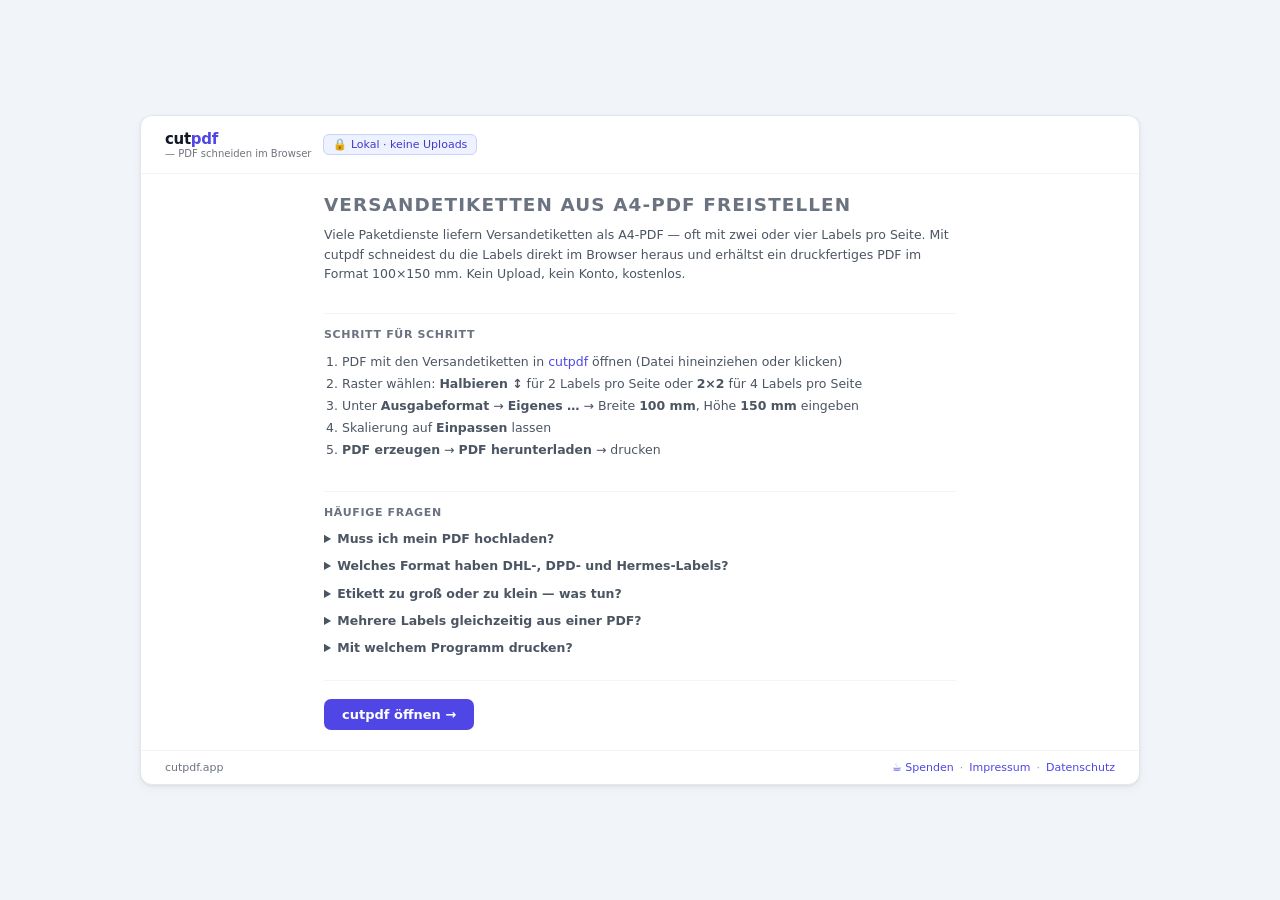
==== etiketten/index.html @ 3402e2bd "feat: add /etiketten/ landing page for shipping labels use case" ====
<!doctype html>
<html lang="de">
<head>
  <meta charset="utf-8" />
  <meta name="viewport" content="width=device-width, initial-scale=1" />
  <title>DHL/DPD/Hermes Versandetiketten aus PDF freistellen | cutpdf.app</title>
  <meta name="description" content="Versandetiketten (100×150 mm) aus A4-PDFs freistellen — für DHL, DPD, Hermes. Läuft lokal im Browser, kein Upload, kostenlos." />
  <link rel="canonical" href="https://cutpdf.fieber-it.com/etiketten/" />
  <link rel="alternate" hreflang="de" href="https://cutpdf.fieber-it.com/etiketten/" />
  <link rel="alternate" hreflang="x-default" href="https://cutpdf.fieber-it.com/etiketten/" />
  <meta name="robots" content="index,follow" />
  <meta name="author" content="Simon Fieber" />
  <meta name="theme-color" content="#4f46e5" />
  <link rel="icon" type="image/svg+xml" href="../favicon.svg" />
  <link rel="apple-touch-icon" href="../favicon.svg" />
  <meta property="og:title" content="DHL/DPD/Hermes Versandetiketten aus PDF freistellen | cutpdf.app" />
  <meta property="og:description" content="Versandetiketten (100×150 mm) aus A4-PDFs freistellen — für DHL, DPD, Hermes. Läuft lokal im Browser, kein Upload, kostenlos." />
  <meta property="og:type" content="website" />
  <meta property="og:url" content="https://cutpdf.fieber-it.com/etiketten/" />
  <meta property="og:locale" content="de_DE" />
  <meta property="og:site_name" content="cutpdf.app" />
  <meta property="og:image" content="https://cutpdf.fieber-it.com/og-image.png" />
  <meta property="og:image:type" content="image/png" />
  <meta property="og:image:width" content="1200" />
  <meta property="og:image:height" content="630" />
  <meta property="og:image:alt" content="cutpdf.app — PDF schneiden und teilen im Browser, lokal ohne Upload" />
  <meta name="twitter:card" content="summary_large_image" />
  <meta name="twitter:title" content="Versandetiketten aus PDF freistellen | cutpdf.app" />
  <meta name="twitter:description" content="100×150 mm Labels aus A4-PDFs — lokal, kein Upload." />
  <meta name="twitter:image" content="https://cutpdf.fieber-it.com/og-image.png" />
  <script type="application/ld+json">
  {
    "@context": "https://schema.org",
    "@type": "WebPage",
    "name": "Versandetiketten aus PDF freistellen",
    "description": "Versandetiketten (100×150 mm) aus A4-PDFs freistellen — für DHL, DPD, Hermes. Läuft lokal im Browser, kein Upload, kostenlos.",
    "url": "https://cutpdf.fieber-it.com/etiketten/",
    "inLanguage": "de",
    "isPartOf": {
      "@type": "WebSite",
      "name": "cutpdf.app",
      "url": "https://cutpdf.fieber-it.com/"
    }
  }
  </script>
  <script type="application/ld+json">
  {
    "@context": "https://schema.org",
    "@type": "FAQPage",
    "mainEntity": [
      {
        "@type": "Question",
        "name": "Muss ich mein PDF auf einen Server hochladen?",
        "acceptedAnswer": {
          "@type": "Answer",
          "text": "Nein. cutpdf läuft vollständig lokal im Browser. Deine Datei verlässt zu keiner Zeit dein Gerät — kein Upload, keine Cloud."
        }
      },
      {
        "@type": "Question",
        "name": "Welches Format haben DHL-, DPD- und Hermes-Versandetiketten?",
        "acceptedAnswer": {
          "@type": "Answer",
          "text": "Versandetiketten werden meist im Format 100×150 mm ausgegeben. DHL Paket liefert oft 2 Labels pro A4-Seite, DPD oft 4 Labels pro A4-Seite. In cutpdf das passende Raster wählen und das Ausgabeformat auf 100×150 mm einstellen."
        }
      },
      {
        "@type": "Question",
        "name": "Das Etikett ist zu groß oder zu klein — wie passe ich die Skalierung an?",
        "acceptedAnswer": {
          "@type": "Answer",
          "text": "Skalierungsmodus auf 'Einpassen' stellen — das Etikett wird dann vollständig auf die Zielgröße skaliert. Für volle Flächennutzung mit eventuellem Beschnitt 'Ausfüllen' wählen."
        }
      },
      {
        "@type": "Question",
        "name": "Wie hole ich mehrere Labels gleichzeitig aus einer PDF?",
        "acceptedAnswer": {
          "@type": "Answer",
          "text": "Das passende Raster wählen: 'Halbieren ↕' für 2 Labels pro Seite, '2×2' für 4 Labels. Ausgabeformat auf 100×150 mm einstellen und PDF erzeugen. Jede Kachel wird zur eigenen PDF-Seite."
        }
      },
      {
        "@type": "Question",
        "name": "Mit welchen Programmen kann ich das fertige PDF drucken?",
        "acceptedAnswer": {
          "@type": "Answer",
          "text": "Das erzeugte PDF ist ein Standard-PDF und lässt sich mit Adobe Acrobat, Apple Preview, dem Windows-PDF-Viewer oder jedem anderen PDF-Programm öffnen und drucken."
        }
      }
    ]
  }
  </script>
  <link rel="stylesheet" href="../style.css" />
</head>
<body>
  <div class="app">
    <header class="app-header">
      <a href="../" class="app-title" style="text-decoration:none; color:inherit;">cut<span class="app-title-accent">pdf</span><span class="app-title-sub"> — PDF schneiden im Browser</span></a>
      <div class="badge">🔒 Lokal · keine Uploads</div>
    </header>

    <main class="app-main" style="display:block; max-width:680px; margin:0 auto;">
      <article class="card" style="width:100%; box-sizing:border-box;">

        <div class="card-header">
          <h1 class="card-title" style="font-size:1.15rem; font-weight:700;">Versandetiketten aus A4-PDF freistellen</h1>
        </div>

        <p class="note" style="margin:0 0 16px;">
          Viele Paketdienste liefern Versandetiketten als A4-PDF — oft mit zwei oder vier Labels pro Seite.
          Mit cutpdf schneidest du die Labels direkt im Browser heraus und erhältst ein druckfertiges PDF im Format 100×150 mm.
          Kein Upload, kein Konto, kostenlos.
        </p>

        <div class="divider"></div>

        <div class="card-header">
          <h2 class="card-title">Schritt für Schritt</h2>
        </div>

        <ol class="note" style="margin:0 0 16px; padding-left:18px; line-height:1.75;">
          <li>PDF mit den Versandetiketten in <a href="../">cutpdf</a> öffnen (Datei hineinziehen oder klicken)</li>
          <li>Raster wählen: <strong>Halbieren ↕</strong> für 2 Labels pro Seite oder <strong>2×2</strong> für 4 Labels pro Seite</li>
          <li>Unter <strong>Ausgabeformat</strong> → <strong>Eigenes …</strong> → Breite <strong>100 mm</strong>, Höhe <strong>150 mm</strong> eingeben</li>
          <li>Skalierung auf <strong>Einpassen</strong> lassen</li>
          <li><strong>PDF erzeugen</strong> → <strong>PDF herunterladen</strong> → drucken</li>
        </ol>

        <div class="divider"></div>

        <div class="card-header">
          <h2 class="card-title">Häufige Fragen</h2>
        </div>

        <details class="note" style="margin-bottom:8px;">
          <summary style="cursor:pointer; font-weight:600;">Muss ich mein PDF hochladen?</summary>
          <p style="margin:8px 0 0;">Nein. cutpdf läuft vollständig lokal im Browser. Deine Datei verlässt zu keiner Zeit dein Gerät — kein Upload, keine Cloud.</p>
        </details>
        <details class="note" style="margin-bottom:8px;">
          <summary style="cursor:pointer; font-weight:600;">Welches Format haben DHL-, DPD- und Hermes-Labels?</summary>
          <p style="margin:8px 0 0;">Meist 100×150 mm. DHL Paket liefert oft 2 Labels pro A4-Seite, DPD oft 4 Labels pro Seite. Das passende Raster in cutpdf wählen und Ausgabe auf 100×150 mm einstellen.</p>
        </details>
        <details class="note" style="margin-bottom:8px;">
          <summary style="cursor:pointer; font-weight:600;">Etikett zu groß oder zu klein — was tun?</summary>
          <p style="margin:8px 0 0;">Skalierungsmodus auf „Einpassen" stellen. Das Etikett wird dann vollständig auf die Zielgröße skaliert. Für volle Fläche mit Beschnitt „Ausfüllen" wählen.</p>
        </details>
        <details class="note" style="margin-bottom:8px;">
          <summary style="cursor:pointer; font-weight:600;">Mehrere Labels gleichzeitig aus einer PDF?</summary>
          <p style="margin:8px 0 0;">„Halbieren ↕" für 2 Labels, „2×2" für 4 Labels wählen → Ausgabeformat 100×150 mm → PDF erzeugen. Jede Kachel wird zur eigenen PDF-Seite.</p>
        </details>
        <details class="note" style="margin-bottom:8px;">
          <summary style="cursor:pointer; font-weight:600;">Mit welchem Programm drucken?</summary>
          <p style="margin:8px 0 0;">Das erzeugte PDF ist ein Standard-PDF: Adobe Acrobat, Apple Preview, der Windows-PDF-Viewer oder jedes andere PDF-Programm funktioniert.</p>
        </details>

        <div class="divider"></div>

        <div class="button-row">
          <a href="../" class="btn">cutpdf öffnen →</a>
        </div>

      </article>
    </main>

    <footer class="app-footer">
      <div class="footer-left">
        <a href="https://github.com/si0nDE/cutpdf.app" target="_blank" rel="noopener noreferrer" class="footer-version" aria-label="GitHub-Projekt cutpdf.app">cutpdf.app</a>
      </div>
      <div class="footer-right">
        <a href="https://ko-fi.com/simonfieber" target="_blank" rel="noopener noreferrer">☕ Spenden</a>
        <span class="footer-separator">·</span>
        <a href="https://fieber-it.com/impressum" target="_blank" rel="noopener noreferrer">Impressum</a>
        <span class="footer-separator">·</span>
        <a href="https://fieber-it.com/datenschutz" target="_blank" rel="noopener noreferrer">Datenschutz</a>
      </div>
    </footer>
  </div>
</body>
</html>
---- style.css ----
/* ── Design Tokens ──────────────────────────────────────────── */
:root {
  --color-bg:             #f1f5f9;
  --color-surface:        #ffffff;
  --color-border:         #e5e7eb;
  --color-border-subtle:  #f3f4f6;
  --color-text:           #111827;
  --color-muted:          #6b7280;
  --color-accent:         #4f46e5;
  --color-accent-dark:    #4338ca;
  --color-accent-bg:      #eef2ff;
  --color-accent-border:  #c7d2fe;
  --radius-sm:            6px;
  --radius-md:            8px;
  --radius-lg:            12px;
}

/* ── Base ───────────────────────────────────────────────────── */
*, *::before, *::after { box-sizing: border-box; }

body {
  margin: 0;
  padding: 24px;
  min-height: 100vh;
  font-family: system-ui, -apple-system, BlinkMacSystemFont, "Segoe UI", sans-serif;
  background: var(--color-bg);
  color: var(--color-text);
  display: flex;
  align-items: center;
  justify-content: center;
}

a { color: var(--color-accent); text-decoration: none; }
a:hover { text-decoration: underline; }

/* ── App Shell ──────────────────────────────────────────────── */
.app {
  width: 100%;
  max-width: 1000px;
  background: var(--color-surface);
  border-radius: var(--radius-lg);
  border: 1px solid var(--color-border);
  box-shadow: 0 1px 3px rgba(0,0,0,0.07), 0 4px 12px rgba(0,0,0,0.04);
  overflow: hidden;
}

/* ── Header ─────────────────────────────────────────────────── */
.app-header {
  display: flex;
  align-items: center;
  gap: 12px;
  padding: 14px 24px;
  border-bottom: 1px solid var(--color-border-subtle);
}

.app-title {
  font-size: 15px;
  font-weight: 700;
  letter-spacing: -0.02em;
  margin: 0;
  color: var(--color-text);
}

.app-title-accent { color: var(--color-accent); }

.app-title-sub {
  display: block;
  font-size: 10px;
  font-weight: 400;
  letter-spacing: 0;
  opacity: 0.6;
}

.badge {
  display: inline-flex;
  align-items: center;
  gap: 5px;
  padding: 3px 9px;
  border-radius: var(--radius-sm);
  border: 1px solid var(--color-accent-border);
  background: var(--color-accent-bg);
  font-size: 11px;
  font-weight: 500;
  color: var(--color-accent-dark);
}

/* ── Main Layout ────────────────────────────────────────────── */
.app-main {
  display: grid;
  grid-template-columns: minmax(0, 1.3fr) minmax(0, 1fr);
}

@media (max-width: 900px) {
  .app-main { grid-template-columns: 1fr; }
}

/* ── Cards ──────────────────────────────────────────────────── */
.card {
  padding: 20px 24px;
  display: flex;
  flex-direction: column;
}

.card + .card {
  border-left: 1px solid var(--color-border-subtle);
}

.card-header {
  display: flex;
  align-items: center;
  justify-content: space-between;
  margin-bottom: 10px;
  gap: 12px;
}

.card-title {
  font-size: 11px;
  font-weight: 600;
  letter-spacing: 0.06em;
  text-transform: uppercase;
  color: var(--color-muted);
  margin: 0;
}

.card-hint {
  font-size: 11px;
  color: var(--color-muted);
  white-space: nowrap;
}

.divider {
  height: 1px;
  background: var(--color-border-subtle);
  margin: 14px 0;
}

.note {
  font-size: 12.5px;
  color: #4b5563;
  line-height: 1.55;
}

.mono {
  font-family: ui-monospace, SFMono-Regular, Menlo, Monaco, Consolas,
               "Liberation Mono", "Courier New", monospace;
}

/* ── Form Controls ──────────────────────────────────────────── */
label {
  font-size: 11px;
  color: var(--color-muted);
  display: block;
  margin-bottom: 4px;
}

input[type="text"],
input[type="number"],
select {
  border-radius: var(--radius-sm);
  border: 1px solid var(--color-border);
  background: var(--color-surface);
  padding: 7px 9px;
  font-size: 12px;
  color: var(--color-text);
  outline: none;
  width: 100%;
  transition: border-color .12s, box-shadow .12s;
}

input[type="text"]:focus,
input[type="number"]:focus,
select:focus {
  border-color: var(--color-accent);
  box-shadow: 0 0 0 3px rgba(79, 70, 229, 0.12);
}

select { width: 100%; }

.two {
  display: grid;
  grid-template-columns: 1fr 1fr;
  gap: 10px;
  margin-top: 10px;
}

.row {
  display: flex;
  flex-wrap: wrap;
  gap: 8px;
  align-items: center;
}

.small {
  font-size: 11px;
  color: var(--color-muted);
}

/* ── Dropzone ───────────────────────────────────────────────── */
.dropzone {
  position: relative;
  border-radius: var(--radius-md);
  border: 1.5px dashed var(--color-border);
  background: #fafafa;
  padding: 22px 14px 18px;
  text-align: center;
  cursor: pointer;
  transition: border-color .15s, background .15s;
}

.dropzone:hover {
  border-color: var(--color-accent);
  background: var(--color-accent-bg);
}

.dropzone.dragover {
  border-color: var(--color-accent);
  box-shadow: 0 0 0 3px rgba(79, 70, 229, 0.12);
}

.dropzone-icon  { font-size: 1.6rem; margin-bottom: 4px; opacity: 0.9; }
.dropzone-text-main { font-size: 13px; font-weight: 500; margin-bottom: 2px; }
.dropzone-text-sub  { font-size: 11px; color: var(--color-muted); }
.dropzone input[type="file"] { display: none; }

/* ── File Info ──────────────────────────────────────────────── */
.file-info {
  margin-top: 10px;
  padding: 7px 10px;
  border-radius: var(--radius-sm);
  background: #f9fafb;
  border: 1px solid var(--color-border);
  font-size: 12px;
  color: var(--color-muted);
}

.file-info.ok  { border-color: var(--color-accent); color: var(--color-accent-dark); background: var(--color-accent-bg); }
.file-info.err { border-color: #ef4444; color: #b91c1c; background: #fef2f2; }

/* ── Preset Pills ───────────────────────────────────────────── */
.pillbar {
  display: flex;
  flex-wrap: wrap;
  gap: 6px;
  margin-top: 8px;
}

.pill {
  border-radius: var(--radius-sm);
  border: 1px solid var(--color-border);
  padding: 5px 11px;
  font-size: 11px;
  font-weight: 500;
  cursor: pointer;
  background: var(--color-surface);
  color: #374151;
  transition: border-color .12s, background .12s, color .12s;
}

.pill:hover {
  border-color: var(--color-accent);
  background: var(--color-accent-bg);
  color: var(--color-accent);
}

.pill.active {
  border-color: var(--color-accent);
  background: var(--color-accent-bg);
  color: var(--color-accent-dark);
}

/* ── Progressive Disclosure: Split Custom Fields ────────────── */
.custom-fields {
  margin-top: 10px;
  padding: 12px;
  background: #f9fafb;
  border: 1px solid var(--color-border);
  border-radius: var(--radius-md);
  display: none;
  flex-direction: column;
  gap: 10px;
}

.custom-fields.open { display: flex; }

/* ── Format Strip ───────────────────────────────────────────── */
.format-strip {
  display: flex;
  flex-wrap: wrap;
  gap: 6px;
  margin-bottom: 10px;
}

.format-custom {
  display: none;
  align-items: center;
  gap: 6px;
  margin-bottom: 10px;
}

.format-custom.open { display: flex; }
.format-custom input[type="number"] { width: 72px; }

/* ── Erweitert Toggle ───────────────────────────────────────── */
.toggle-btn {
  background: none;
  border: none;
  padding: 0;
  font-size: 11px;
  color: var(--color-muted);
  cursor: pointer;
  display: inline-flex;
  align-items: center;
  gap: 4px;
  margin-top: 10px;
}

.toggle-btn:hover { color: var(--color-accent); }

.erweitert-fields { display: none; margin-top: 4px; }
.erweitert-fields.open { display: block; }

/* ── Buttons ────────────────────────────────────────────────── */
.button-row {
  display: flex;
  flex-wrap: wrap;
  gap: 8px;
  margin-top: 4px;
}

.btn {
  border-radius: 7px;
  border: none;
  padding: 8px 18px;
  font-size: 13px;
  font-weight: 600;
  cursor: pointer;
  display: inline-flex;
  align-items: center;
  gap: 6px;
  background: var(--color-accent);
  color: #fff;
  transition: background .12s;
  text-decoration: none;
}

.btn:hover { background: var(--color-accent-dark); text-decoration: none; }

.btn:disabled {
  background: #a5b4fc;
  cursor: default;
}

.btn.secondary {
  background: var(--color-surface);
  border: 1px solid var(--color-border);
  color: #374151;
  font-weight: 500;
}

.btn.secondary:hover {
  border-color: var(--color-accent);
  color: var(--color-accent);
}

@keyframes btn-reveal {
  0%   { transform: scale(0.85); opacity: 0; }
  60%  { transform: scale(1.05); }
  100% { transform: scale(1.0);  opacity: 1; }
}

.btn--reveal {
  animation: btn-reveal 0.4s ease-out forwards;
}

@media (prefers-reduced-motion: reduce) {
  .btn--reveal {
    animation: none;
    opacity: 1;
    transform: scale(1);
  }
}

/* ── Status ─────────────────────────────────────────────────── */
.status {
  display: block;
  width: 100%;
  margin-top: 10px;
  padding: 8px 10px;
  border-radius: 0 var(--radius-sm) var(--radius-sm) 0;
  font-size: 12px;
  border-left: 3px solid var(--color-border);
  background: #f9fafb;
  color: var(--color-muted);
  line-height: 1.35;
}

.status.ok  { border-left-color: var(--color-accent); color: var(--color-accent-dark); background: var(--color-accent-bg); }
.status.err { border-left-color: #ef4444; color: #b91c1c; background: #fef2f2; }

/* ── Accessibility ──────────────────────────────────────────── */
.sr-only {
  position: absolute;
  width: 1px;
  height: 1px;
  padding: 0;
  margin: -1px;
  overflow: hidden;
  clip: rect(0,0,0,0);
  white-space: nowrap;
  border: 0;
}

/* ── Footer ─────────────────────────────────────────────────── */
.app-footer {
  padding: 10px 24px;
  border-top: 1px solid var(--color-border-subtle);
  display: flex;
  justify-content: space-between;
  align-items: center;
  gap: 10px;
  font-size: 11px;
  color: var(--color-muted);
}

.footer-left  { display: flex; align-items: center; gap: 6px; }
.footer-right { display: flex; align-items: center; gap: 6px; }
.footer-separator { opacity: 0.7; }

.footer-version {
  color: var(--color-muted);
  text-decoration: none;
  white-space: nowrap;
}

/* ── Donate Panel ──────────────────────────────────────────── */
.donate-panel {
  margin-top: 12px;
  padding: 12px 14px;
  background: #FF5E5B;
  border: 1px solid #e8504d;
  border-radius: var(--radius-md);
}

.donate-text {
  margin: 0 0 10px;
  font-size: 0.85rem;
  color: #fff;
  line-height: 1.4;
}

.donate-actions {
  display: flex;
  align-items: center;
  justify-content: space-between;
  gap: 12px;
}

.donate-btn { flex-shrink: 0; }

.donate-countdown {
  font-size: 0.85rem;
  color: rgba(255, 255, 255, 0.85);
}

.donate-bar-track {
  margin-top: 10px;
  height: 3px;
  background: rgba(255, 255, 255, 0.3);
  border-radius: 2px;
  overflow: hidden;
}

.donate-bar {
  height: 100%;
  width: 100%;
  background: #fff;
  transform-origin: left;
  transition: transform 1s linear;
}

.donate-panel--done .donate-bar-track { display: none; }
.donate-panel--done .donate-countdown { display: none; }
.donate-panel--done .donate-actions { justify-content: flex-end; }

.footer-version:hover { color: var(--color-accent); text-decoration: underline; }
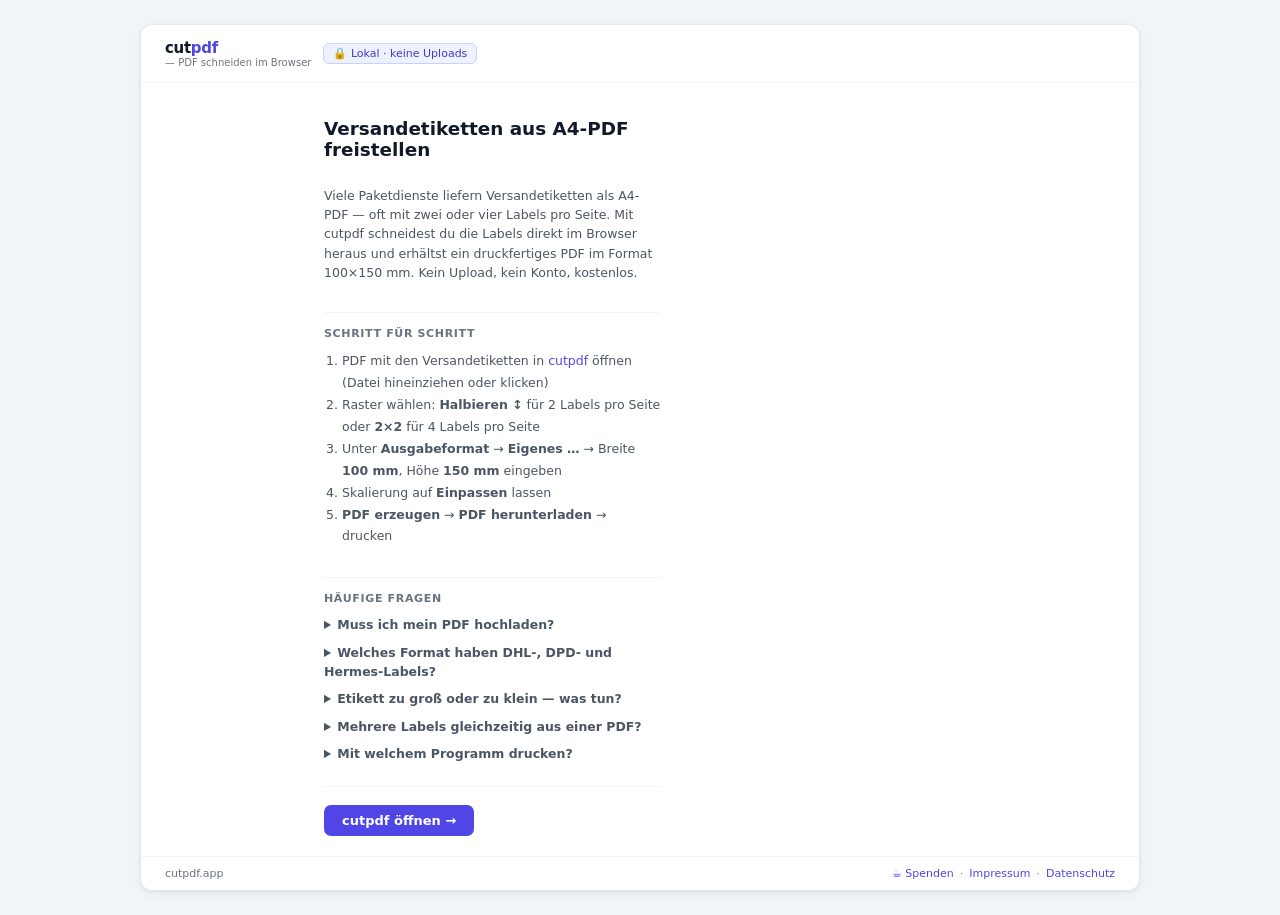
==== commit a60f75d3: "refactor: extract landing page inline styles to CSS classes" ====
--- a/etiketten/index.html
+++ b/etiketten/index.html
@@ -96,15 +96,15 @@
 <body>
   <div class="app">
     <header class="app-header">
-      <a href="../" class="app-title" style="text-decoration:none; color:inherit;">cut<span class="app-title-accent">pdf</span><span class="app-title-sub"> — PDF schneiden im Browser</span></a>
+      <a href="../" class="app-title app-title-link">cut<span class="app-title-accent">pdf</span><span class="app-title-sub"> — PDF schneiden im Browser</span></a>
       <div class="badge">🔒 Lokal · keine Uploads</div>
     </header>
 
-    <main class="app-main" style="display:block; max-width:680px; margin:0 auto;">
-      <article class="card" style="width:100%; box-sizing:border-box;">
+    <main class="app-main app-main--single">
+      <article class="card card--full">
 
         <div class="card-header">
-          <h1 class="card-title" style="font-size:1.15rem; font-weight:700;">Versandetiketten aus A4-PDF freistellen</h1>
+          <h1 class="card-main-title">Versandetiketten aus A4-PDF freistellen</h1>
         </div>
 
         <p class="note" style="margin:0 0 16px;">
@@ -134,23 +134,23 @@
         </div>
 
         <details class="note" style="margin-bottom:8px;">
-          <summary style="cursor:pointer; font-weight:600;">Muss ich mein PDF hochladen?</summary>
+          <summary style="font-weight:600;">Muss ich mein PDF hochladen?</summary>
           <p style="margin:8px 0 0;">Nein. cutpdf läuft vollständig lokal im Browser. Deine Datei verlässt zu keiner Zeit dein Gerät — kein Upload, keine Cloud.</p>
         </details>
         <details class="note" style="margin-bottom:8px;">
-          <summary style="cursor:pointer; font-weight:600;">Welches Format haben DHL-, DPD- und Hermes-Labels?</summary>
+          <summary style="font-weight:600;">Welches Format haben DHL-, DPD- und Hermes-Labels?</summary>
           <p style="margin:8px 0 0;">Meist 100×150 mm. DHL Paket liefert oft 2 Labels pro A4-Seite, DPD oft 4 Labels pro Seite. Das passende Raster in cutpdf wählen und Ausgabe auf 100×150 mm einstellen.</p>
         </details>
         <details class="note" style="margin-bottom:8px;">
-          <summary style="cursor:pointer; font-weight:600;">Etikett zu groß oder zu klein — was tun?</summary>
+          <summary style="font-weight:600;">Etikett zu groß oder zu klein — was tun?</summary>
           <p style="margin:8px 0 0;">Skalierungsmodus auf „Einpassen" stellen. Das Etikett wird dann vollständig auf die Zielgröße skaliert. Für volle Fläche mit Beschnitt „Ausfüllen" wählen.</p>
         </details>
         <details class="note" style="margin-bottom:8px;">
-          <summary style="cursor:pointer; font-weight:600;">Mehrere Labels gleichzeitig aus einer PDF?</summary>
+          <summary style="font-weight:600;">Mehrere Labels gleichzeitig aus einer PDF?</summary>
           <p style="margin:8px 0 0;">„Halbieren ↕" für 2 Labels, „2×2" für 4 Labels wählen → Ausgabeformat 100×150 mm → PDF erzeugen. Jede Kachel wird zur eigenen PDF-Seite.</p>
         </details>
         <details class="note" style="margin-bottom:8px;">
-          <summary style="cursor:pointer; font-weight:600;">Mit welchem Programm drucken?</summary>
+          <summary style="font-weight:600;">Mit welchem Programm drucken?</summary>
           <p style="margin:8px 0 0;">Das erzeugte PDF ist ein Standard-PDF: Adobe Acrobat, Apple Preview, der Windows-PDF-Viewer oder jedes andere PDF-Programm funktioniert.</p>
         </details>
 
--- a/style.css
+++ b/style.css
@@ -71,6 +71,29 @@
   opacity: 0.6;
 }
 
+.app-title-link {
+  text-decoration: none;
+  color: inherit;
+}
+
+.app-main--single {
+  display: block;
+  max-width: 680px;
+  margin: 0 auto;
+}
+
+.card--full {
+  width: 100%;
+  box-sizing: border-box;
+}
+
+.card-main-title {
+  font-size: 1.15rem;
+  font-weight: 700;
+  text-transform: none;
+  letter-spacing: normal;
+}
+
 .badge {
   display: inline-flex;
   align-items: center;
